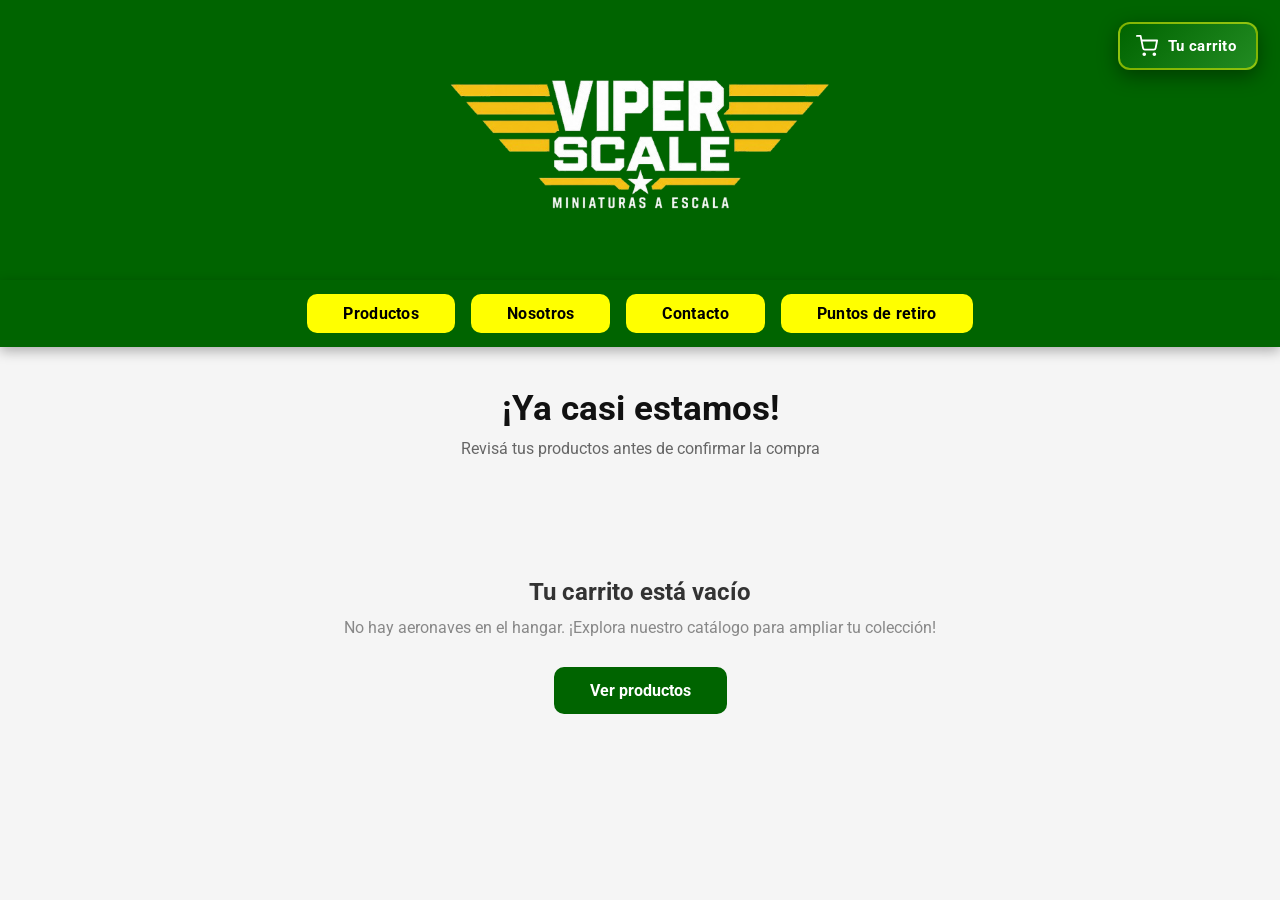
==== pages/carrito.html @ ac28af8d "funcion carrito agregada" ====
<!DOCTYPE html>
<html lang="es">

<head>
    <meta charset="UTF-8">
    <meta name="viewport" content="width=device-width, initial-scale=1.0">
    <title>Mi Carrito | Viper Scale</title>
    <meta name="description" content="Revisá los productos en tu carrito y confirmá tu compra en Viper Scale.">
    <link rel="stylesheet" href="../css/carrito.css">
    <style>
        @import url('https://fonts.googleapis.com/css2?family=Roboto:ital,wght@0,100..900;1,100..900&family=Sansation:ital,wght@0,300;0,400;0,700;1,300;1,400;1,700&display=swap');
    </style>
</head>

<body>
    <div class="logo-container">
        <a href="../index.html">
            <img src="../resources/viper-logo.png" alt="Viper Scale Logo" class="logo-header">
        </a>
    </div>

    <header class="header">
        <ul class="nav">
            <li><a href="productos.html">Productos</a></li>
            <li><a href="nosotros.html">Nosotros</a></li>
            <li><a href="contacto.html">Contacto</a></li>
            <li><a href="#">Puntos de retiro</a></li>
        </ul>
    </header>

    <section class="carrito-section">
        <h1 class="carrito-titulo">¡Ya casi estamos!</h1>
        <p class="carrito-subtitulo">Revisá tus productos antes de confirmar la compra</p>

        <div id="carrito-main"></div>
    </section>

    <script src="../js/carrito.js"></script>
    <script>
        /* ============================================================
           Lógica específica de la página del carrito
           ============================================================ */

        function renderizarCarrito() {
            let contenedor = document.getElementById("carrito-main");
            let carrito = obtenerCarrito();

            if (carrito.length === 0) {
                contenedor.innerHTML = `
                    <div class="carrito-vacio">
                        <h2>Tu carrito está vacío</h2>
                        <p>No hay aeronaves en el hangar. ¡Explora nuestro catálogo para ampliar tu colección!</p>
                        <a href="productos.html" class="btn-volver">Ver productos</a>
                    </div>
                `;
                return;
            }

            let itemsHTML = '';

            for (let i = 0; i < carrito.length; i++) {
                let item = carrito[i];
                let subtotal = item.precio * item.cantidad;

                itemsHTML += `
                    <div class="carrito-item" data-index="${i}">
                        <img src="${item.imagen}" alt="${item.nombre}" class="carrito-item-img">
                        <div class="carrito-item-info">
                            <span class="carrito-item-nombre">${item.nombre}</span>
                            <span class="carrito-item-detalle">${item.escala} · ${item.marca}</span>
                            <span class="carrito-item-precio-unitario">${formatearPrecio(item.precio)} c/u</span>
                        </div>
                        <div class="carrito-item-acciones">
                            <span class="carrito-item-subtotal">${formatearPrecio(subtotal)}</span>
                            <div class="cantidad-control">
                                <button class="cantidad-btn btn-menos" data-index="${i}">−</button>
                                <span class="cantidad-valor">${item.cantidad}</span>
                                <button class="cantidad-btn btn-mas" data-index="${i}">+</button>
                            </div>
                            <button class="btn-eliminar" data-index="${i}">Eliminar</button>
                        </div>
                    </div>
                `;
            }

            let totalProductos = calcularCantidadTotal();
            let totalPrecio = calcularTotal();

            contenedor.innerHTML = `
                <div class="carrito-contenido">
                    <div class="carrito-items">
                        ${itemsHTML}
                    </div>
                    <div class="carrito-resumen">
                        <h3 class="resumen-titulo">Resumen de compra</h3>
                        <div class="resumen-linea">
                            <span class="label">Productos (${totalProductos})</span>
                            <span class="valor">${formatearPrecio(totalPrecio)}</span>
                        </div>
                        <div class="resumen-linea">
                            <span class="label">Envío</span>
                            <span class="valor" style="color: white; font-weight: 700;">Gratis</span>
                        </div>
                        <div class="resumen-linea total">
                            <span class="label">Total</span>
                            <span class="valor">${formatearPrecio(totalPrecio)}</span>
                        </div>
                        <button class="btn-confirmar" id="btn-confirmar-compra">Confirmar compra</button>
                        <button class="btn-vaciar-carrito" id="btn-vaciar">Vaciar carrito</button>
                        <a href="productos.html" class="btn-seguir">← Seguir comprando</a>
                    </div>
                </div>
            `;

            conectarEventosCarrito();
        }

        function conectarEventosCarrito() {
            // Botones - (disminuir cantidad)
            let botonesMenos = document.querySelectorAll(".btn-menos");
            for (let btn of botonesMenos) {
                btn.addEventListener("click", function () {
                    let idx = parseInt(btn.getAttribute("data-index"));
                    let carrito = obtenerCarrito();
                    let nuevaCantidad = carrito[idx].cantidad - 1;
                    cambiarCantidad(idx, nuevaCantidad);
                    renderizarCarrito();
                    actualizarBadge();
                });
            }

            // Botones + (aumentar cantidad)
            let botonesMas = document.querySelectorAll(".btn-mas");
            for (let btn of botonesMas) {
                btn.addEventListener("click", function () {
                    let idx = parseInt(btn.getAttribute("data-index"));
                    let carrito = obtenerCarrito();
                    let nuevaCantidad = carrito[idx].cantidad + 1;
                    cambiarCantidad(idx, nuevaCantidad);
                    renderizarCarrito();
                    actualizarBadge();
                });
            }

            // Botones eliminar
            let botonesEliminar = document.querySelectorAll(".btn-eliminar");
            for (let btn of botonesEliminar) {
                btn.addEventListener("click", function () {
                    let idx = parseInt(btn.getAttribute("data-index"));
                    quitarDelCarrito(idx);
                    renderizarCarrito();
                    actualizarBadge();
                });
            }

            // Botón vaciar carrito
            let btnVaciar = document.getElementById("btn-vaciar");
            if (btnVaciar) {
                btnVaciar.addEventListener("click", function () {
                    vaciarCarrito();
                    renderizarCarrito();
                    actualizarBadge();
                });
            }

            // Botón confirmar compra
            let btnConfirmar = document.getElementById("btn-confirmar-compra");
            if (btnConfirmar) {
                btnConfirmar.addEventListener("click", function () {
                    mostrarModalConfirmacion();
                });
            }
        }

        function mostrarModalConfirmacion() {
            let total = calcularTotal();
            let cantidad = calcularCantidadTotal();

            let overlay = document.createElement("div");
            overlay.className = "modal-overlay";
            overlay.innerHTML = `
                <div class="modal-contenido">
                    <h2>¡Gracias por tu compra!</h2>
                    <p>Tu pedido de <strong>${cantidad} producto${cantidad !== 1 ? 's' : ''}</strong> fue registrado correctamente.</p>
                    <div class="modal-total">${formatearPrecio(total)}</div>
                    <p class="modal-nota">Esta compra es solo una demostración. No se procesa ningún cobro real.</p>
                    <button class="btn-modal-cerrar" id="btn-cerrar-modal">Cerrar</button>
                </div>
            `;

            document.body.appendChild(overlay);

            // Cerrar modal
            document.getElementById("btn-cerrar-modal").addEventListener("click", function () {
                overlay.style.animation = "fadeIn 0.25s ease-in reverse";
                setTimeout(function () {
                    overlay.remove();
                    vaciarCarrito();
                    renderizarCarrito();
                    actualizarBadge();
                }, 250);
            });

            // También cerrar al hacer click fuera del modal
            overlay.addEventListener("click", function (e) {
                if (e.target === overlay) {
                    overlay.style.animation = "fadeIn 0.25s ease-in reverse";
                    setTimeout(function () {
                        overlay.remove();
                        vaciarCarrito();
                        renderizarCarrito();
                        actualizarBadge();
                    }, 250);
                }
            });
        }

        // Inicialización de la página del carrito
        document.addEventListener("DOMContentLoaded", function () {
            renderizarCarrito();
        });
    </script>
</body>

</html>
---- css/carrito.css ----
@import url('https://fonts.googleapis.com/css2?family=Roboto:ital,wght@0,100..900;1,100..900&family=Sansation:ital,wght@0,300;0,400;0,700;1,300;1,400;1,700&display=swap');

* {
    box-sizing: border-box;
    margin: 0;
    padding: 0;
    font-family: 'Roboto', sans-serif;
}

body {
    background-color: #f5f5f5;
    min-height: 100vh;
}

img {
    max-width: 100%;
}


/* ── Logo ── */

.logo-container {
    text-align: center;
    padding: 0;
    background-color: darkgreen;
    display: flex;
    justify-content: center;
    align-items: center;
    overflow: hidden;
}

.logo-container img {
    height: 280px;
    width: auto;
    max-width: 700px;
    transition: transform 0.3s;
    image-rendering: -webkit-optimize-contrast;
    image-rendering: crisp-edges;
    display: block;
}

.logo-container img:hover {
    transform: scale(1.03);
}


/* ── Header / Nav ── */

.header {
    background-color: darkgreen;
    display: flex;
    justify-content: center;
    align-items: center;
    height: auto;
    padding: 14px 10%;
    text-align: center;
    box-shadow: 0 4px 12px rgba(0, 0, 0, 0.3);
    position: relative;
    z-index: 5;
}

.header .nav {
    list-style: none;
    display: flex;
    gap: 16px;
    align-items: center;
    padding: 0;
    margin: 0;
}

.header .nav li {
    display: inline-block;
    padding: 10px 36px;
    text-align: center;
    background-color: yellow;
    border-radius: 10px;
    transition: background-color 0.25s, transform 0.25s, box-shadow 0.25s;
}

.header .nav li:hover {
    background-color: black;
    transform: scale(1.1);
    box-shadow: 0 4px 14px rgba(0, 0, 0, 0.4);
}

.header .nav li a:hover {
    text-decoration: none;
    color: white;
}

.header .nav a {
    font-size: 1rem;
    color: black;
    font-family: "Roboto", sans-serif;
    font-weight: 700;
    text-decoration: none;
    letter-spacing: 0.3px;
}

.header .nav a:hover {
    color: white;
}


/* ── Carrito Section ── */

.carrito-section {
    max-width: 1100px;
    margin: 0 auto;
    padding: 40px 20px 80px;
}

.carrito-titulo {
    font-size: 2.2rem;
    color: #111;
    text-align: center;
    margin-bottom: 10px;
}

.carrito-subtitulo {
    text-align: center;
    color: #666;
    font-size: 1rem;
    margin-bottom: 40px;
}


/* ── Estado vacío ── */

.carrito-vacio {
    text-align: center;
    padding: 80px 20px;
    animation: fadeInUp 0.5s ease-out;
}

.carrito-vacio-icono {
    font-size: 4rem;
    margin-bottom: 20px;
    display: block;
    opacity: 0.5;
}

.carrito-vacio h2 {
    font-size: 1.5rem;
    color: #333;
    margin-bottom: 12px;
}

.carrito-vacio p {
    color: #888;
    margin-bottom: 30px;
    font-size: 1rem;
}

.btn-volver {
    display: inline-block;
    padding: 14px 36px;
    background-color: darkgreen;
    color: white;
    text-decoration: none;
    border-radius: 10px;
    font-weight: 700;
    font-size: 1rem;
    transition: background-color 0.3s, transform 0.2s, box-shadow 0.3s;
}

.btn-volver:hover {
    background-color: #004d00;
    transform: translateY(-2px);
    box-shadow: 0 6px 18px rgba(0, 100, 0, 0.35);
}


/* ── Contenedor principal (items + resumen) ── */

.carrito-contenido {
    display: grid;
    grid-template-columns: 1fr 360px;
    gap: 30px;
    align-items: start;
}


/* ── Lista de items ── */

.carrito-items {
    display: flex;
    flex-direction: column;
    gap: 16px;
}

.carrito-item {
    display: grid;
    grid-template-columns: 100px 1fr auto;
    gap: 20px;
    align-items: center;
    background-color: white;
    border-radius: 14px;
    padding: 16px 20px;
    box-shadow: 0 3px 12px rgba(0, 0, 0, 0.08);
    transition: transform 0.2s, box-shadow 0.2s;
    animation: fadeInUp 0.4s ease-out;
}

.carrito-item:hover {
    transform: translateY(-3px);
    box-shadow: 0 6px 20px rgba(0, 0, 0, 0.12);
}

.carrito-item-img {
    width: 100px;
    height: 75px;
    object-fit: cover;
    border-radius: 10px;
    background-color: #eee;
}

.carrito-item-info {
    display: flex;
    flex-direction: column;
    gap: 4px;
}

.carrito-item-nombre {
    font-size: 1.05rem;
    font-weight: 700;
    color: #111;
}

.carrito-item-detalle {
    font-size: 0.85rem;
    color: #777;
}

.carrito-item-precio-unitario {
    font-size: 0.9rem;
    color: darkgreen;
    font-weight: 600;
}

.carrito-item-acciones {
    display: flex;
    flex-direction: column;
    align-items: flex-end;
    gap: 10px;
}

.carrito-item-subtotal {
    font-size: 1.15rem;
    font-weight: 700;
    color: #111;
}

.cantidad-control {
    display: flex;
    align-items: center;
    gap: 0;
    border-radius: 8px;
    overflow: hidden;
    border: 2px solid #ddd;
}

.cantidad-btn {
    width: 34px;
    height: 34px;
    border: none;
    background-color: #f0f0f0;
    font-size: 1.1rem;
    font-weight: 700;
    cursor: pointer;
    transition: background-color 0.2s;
    display: flex;
    align-items: center;
    justify-content: center;
    color: #333;
}

.cantidad-btn:hover {
    background-color: darkgreen;
    color: white;
}

.cantidad-valor {
    width: 40px;
    text-align: center;
    font-weight: 700;
    font-size: 0.95rem;
    background-color: white;
    border: none;
    border-left: 2px solid #ddd;
    border-right: 2px solid #ddd;
    height: 34px;
    line-height: 34px;
}

.btn-eliminar {
    background: none;
    border: none;
    color: #cc3333;
    font-size: 0.85rem;
    cursor: pointer;
    font-weight: 600;
    transition: color 0.2s;
    padding: 4px 0;
}

.btn-eliminar:hover {
    color: #990000;
    text-decoration: underline;
}


/* ── Panel de resumen ── */

.carrito-resumen {
    background-color: darkgreen;
    border-radius: 16px;
    padding: 30px 25px;
    box-shadow: 0 4px 18px rgba(0, 0, 0, 0.1);
    position: sticky;
    top: 30px;
    animation: fadeInUp 0.5s ease-out;
}

.resumen-titulo {
    font-size: 1.3rem;
    font-weight: 700;
    color: white;
    margin-bottom: 24px;
    padding-bottom: 14px;
    border-bottom: 2px solid #f0f0f0;
}

.resumen-linea {
    display: flex;
    justify-content: space-between;
    align-items: center;
    padding: 10px 0;
    font-size: 0.95rem;
    color: white;
}

.resumen-linea.total {
    font-size: 1.25rem;
    font-weight: 900;
    color: white;
    padding-top: 16px;
    margin-top: 10px;
    border-top: 3px solid darkgreen;
}

.resumen-linea .label {
    font-weight: 500;
}

.resumen-linea .valor {
    font-weight: 700;
}

.btn-confirmar {
    display: block;
    width: 100%;
    padding: 16px;
    margin-top: 24px;
    background: linear-gradient(135deg, #ffee00, #ffee00b9);
    color: black;
    border: none;
    border-radius: 12px;
    font-size: 1.1rem;
    font-weight: 700;
    cursor: pointer;
    transition: transform 0.2s, box-shadow 0.3s;
    letter-spacing: 0.5px;
}

.btn-confirmar:hover {
    transform: translateY(-2px);
    box-shadow: 0 8px 25px rgba(0, 100, 0, 0.35);
}

.btn-confirmar:active {
    transform: translateY(0);
}

.btn-vaciar-carrito {
    display: block;
    width: 100%;
    padding: 12px;
    margin-top: 12px;
    background-color: #cc3333;
    color: white;
    border: 2px solid #cc3333;
    border-radius: 12px;
    font-size: 0.95rem;
    font-weight: 600;
    cursor: pointer;
    transition: transform 0.2s, box-shadow 0.3s;
}

.btn-vaciar-carrito:hover {
    transform: translateY(-2px);
    box-shadow: 0 8px 25px rgba(0, 100, 0, 0.35);
}

.btn-vaciar-carrito:active {
    transform: translateY(0);
}

.btn-seguir {
    display: block;
    width: 100%;
    text-align: center;
    padding: 12px;
    margin-top: 12px;
    color: white;
    text-decoration: none;
    font-weight: 600;
    font-size: 0.95rem;
    transition: color 0.2s;
}

.btn-seguir:hover {
    color: #004d00;
    text-decoration: underline;
}


/* ── Modal de confirmación ── */

.modal-overlay {
    position: fixed;
    top: 0;
    left: 0;
    width: 100%;
    height: 100%;
    background-color: rgba(0, 0, 0, 0.6);
    display: flex;
    align-items: center;
    justify-content: center;
    z-index: 10000;
    animation: fadeIn 0.3s ease-out;
    backdrop-filter: blur(4px);
}

.modal-contenido {
    background-color: white;
    border-radius: 20px;
    padding: 40px 36px;
    max-width: 460px;
    width: 90%;
    text-align: center;
    box-shadow: 0 20px 60px rgba(0, 0, 0, 0.3);
    animation: scaleIn 0.35s ease-out;
}

.modal-icono {
    font-size: 3.5rem;
    margin-bottom: 16px;
    display: block;
}

.modal-contenido h2 {
    font-size: 1.5rem;
    color: #111;
    margin-bottom: 10px;
}

.modal-contenido p {
    color: #666;
    font-size: 1rem;
    margin-bottom: 6px;
    line-height: 1.6;
}

.modal-total {
    font-size: 1.8rem;
    font-weight: 900;
    color: darkgreen;
    margin: 16px 0 24px;
}

.modal-nota {
    font-size: 0.8rem !important;
    color: #999 !important;
    font-style: italic;
}

.btn-modal-cerrar {
    display: inline-block;
    padding: 14px 40px;
    background: linear-gradient(135deg, #006400, #228B22);
    color: white;
    border: none;
    border-radius: 10px;
    font-size: 1rem;
    font-weight: 700;
    cursor: pointer;
    transition: transform 0.2s, box-shadow 0.3s;
    margin-top: 8px;
}

.btn-modal-cerrar:hover {
    transform: translateY(-2px);
    box-shadow: 0 6px 18px rgba(0, 100, 0, 0.35);
}


/* ── Animaciones ── */

@keyframes fadeIn {
    from {
        opacity: 0;
    }

    to {
        opacity: 1;
    }
}

@keyframes fadeInUp {
    from {
        opacity: 0;
        transform: translateY(20px);
    }

    to {
        opacity: 1;
        transform: translateY(0);
    }
}

@keyframes scaleIn {
    from {
        opacity: 0;
        transform: scale(0.85);
    }

    to {
        opacity: 1;
        transform: scale(1);
    }
}


/* ── Responsive: Tablet ── */

@media (max-width: 900px) {
    .carrito-contenido {
        grid-template-columns: 1fr;
    }

    .carrito-resumen {
        position: static;
    }
}

@media (max-width: 768px) {

    .logo-container img {
        height: 180px;
        max-width: 90%;
    }

    .header {
        padding: 12px 5%;
    }

    .header .nav {
        flex-wrap: wrap;
        justify-content: center;
        gap: 10px;
    }

    .header .nav li {
        padding: 8px 22px;
    }

    .header .nav a {
        font-size: 0.85rem;
    }

    .carrito-section {
        padding: 30px 15px 60px;
    }

    .carrito-titulo {
        font-size: 1.7rem;
    }

    .carrito-item {
        grid-template-columns: 80px 1fr;
        gap: 14px;
    }

    .carrito-item-acciones {
        grid-column: 1 / -1;
        flex-direction: row;
        justify-content: space-between;
        align-items: center;
    }
}


/* ── Responsive: Móvil ── */

@media (max-width: 480px) {

    .logo-container img {
        height: 140px;
        max-width: 85%;
    }

    .header {
        padding: 10px 4%;
    }

    .header .nav {
        flex-direction: column;
        gap: 8px;
        width: 100%;
    }

    .header .nav li {
        padding: 10px 0;
        width: 100%;
        border-radius: 8px;
    }

    .header .nav a {
        font-size: 0.9rem;
    }

    .carrito-section {
        padding: 20px 10px 50px;
    }

    .carrito-titulo {
        font-size: 1.4rem;
    }

    .carrito-item {
        grid-template-columns: 1fr;
        text-align: center;
    }

    .carrito-item-img {
        width: 100%;
        height: 120px;
        border-radius: 10px;
    }

    .carrito-item-acciones {
        flex-direction: column;
        align-items: center;
    }

    .carrito-resumen {
        padding: 24px 18px;
    }

    .modal-contenido {
        padding: 30px 24px;
    }
}
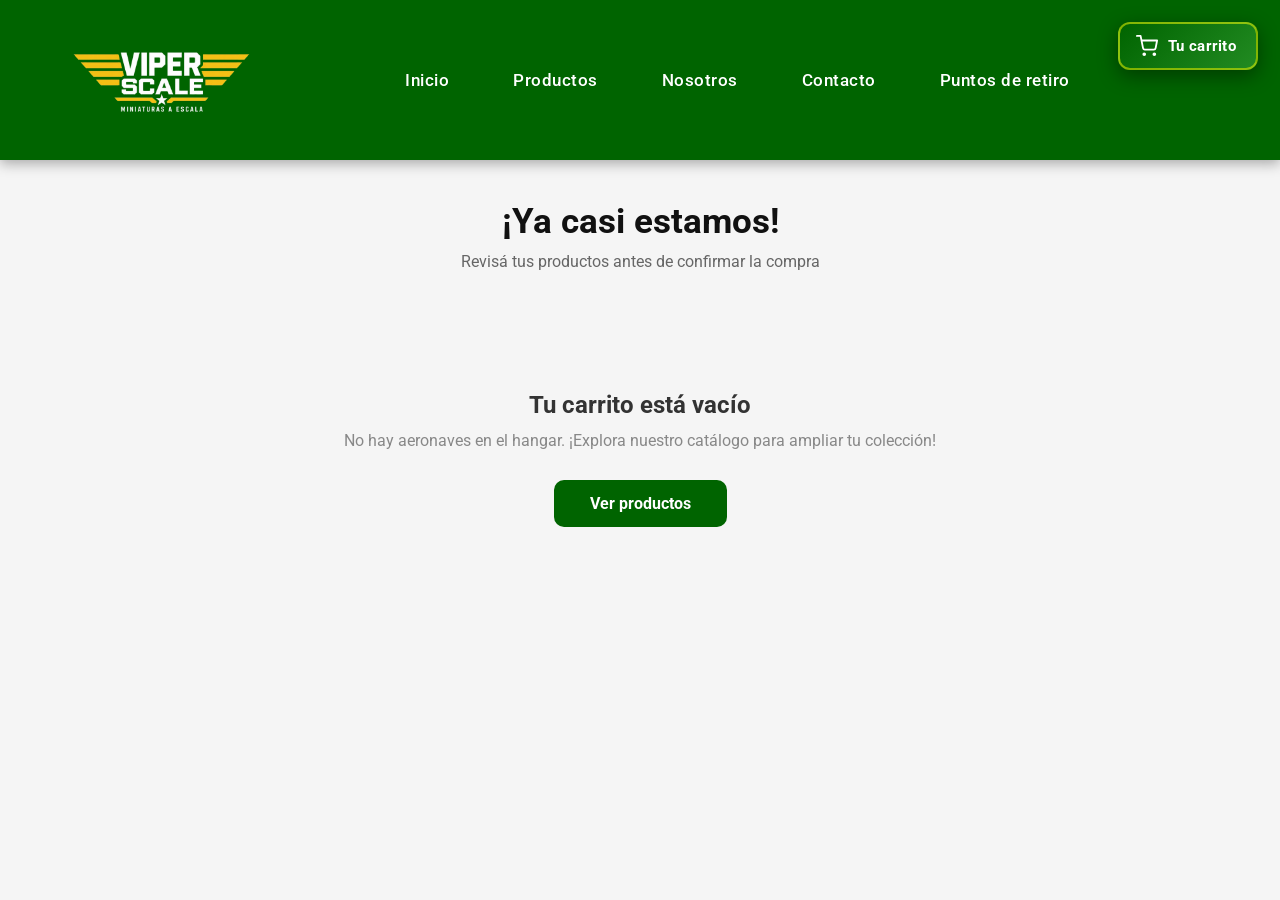
==== commit 7be0d0f4: "header corregido y responsive" ====
--- a/pages/carrito.html
+++ b/pages/carrito.html
@@ -13,20 +13,20 @@
 </head>
 
 <body>
-    <div class="logo-container">
-        <a href="../index.html">
-            <img src="../resources/viper-logo.png" alt="Viper Scale Logo" class="logo-header">
-        </a>
-    </div>
-
     <header class="header">
+        <div class="logo-container">
+            <img src="../resources/viper-logo.png" alt="Logo" class="logo-header">
+        </div>
+        <button class="menu-toggle" aria-label="Abrir menú">&#9776;</button>
         <ul class="nav">
-            <li><a href="productos.html">Productos</a></li>
-            <li><a href="nosotros.html">Nosotros</a></li>
-            <li><a href="contacto.html">Contacto</a></li>
+            <li><a href="../index.html">Inicio</a></li>
+            <li><a href="./productos.html">Productos</a></li>
+            <li><a href="#">Nosotros</a></li>
+            <li><a href="./contacto.html">Contacto</a></li>
             <li><a href="#">Puntos de retiro</a></li>
         </ul>
     </header>
+
 
     <section class="carrito-section">
         <h1 class="carrito-titulo">¡Ya casi estamos!</h1>
@@ -219,6 +219,15 @@
         document.addEventListener("DOMContentLoaded", function () {
             renderizarCarrito();
         });
+
+        // Mobile menu toggle
+        const menuToggle = document.querySelector('.menu-toggle');
+        const header = document.querySelector('.header');
+        if (menuToggle && header) {
+            menuToggle.addEventListener('click', () => {
+                header.classList.toggle('nav-open');
+            });
+        }
     </script>
 </body>
 
--- a/css/carrito.css
+++ b/css/carrito.css
@@ -18,21 +18,39 @@
 
 
 /* ── Logo ── */
+.header {
+    background-color: darkgreen;
+    display: flex;
+    justify-content: flex-start;
+    align-items: center;
+    height: auto;
+    padding: 15px 5%;
+    box-shadow: 0 4px 12px rgba(0, 0, 0, 0.3);
+    position: relative;
+    z-index: 5;
+}
+
+.header .header-logo {
+    cursor: pointer;
+}
+
+img {
+    max-width: 100%;
+}
+
 
 .logo-container {
-    text-align: center;
-    padding: 0;
-    background-color: darkgreen;
-    display: flex;
-    justify-content: center;
+    display: flex;
     align-items: center;
     overflow: hidden;
+    flex-shrink: 0;
+    position: relative;
+    z-index: 100;
 }
 
 .logo-container img {
-    height: 280px;
+    height: 130px;
     width: auto;
-    max-width: 700px;
     transition: transform 0.3s;
     image-rendering: -webkit-optimize-contrast;
     image-rendering: crisp-edges;
@@ -43,63 +61,57 @@
     transform: scale(1.03);
 }
 
-
-/* ── Header / Nav ── */
-
-.header {
-    background-color: darkgreen;
-    display: flex;
-    justify-content: center;
-    align-items: center;
-    height: auto;
-    padding: 14px 10%;
-    text-align: center;
-    box-shadow: 0 4px 12px rgba(0, 0, 0, 0.3);
-    position: relative;
-    z-index: 5;
-}
+.menu-toggle {
+    display: none;
+    background: none;
+    border: none;
+    color: white;
+    font-size: 2rem;
+    cursor: pointer;
+}
+
 
 .header .nav {
     list-style: none;
     display: flex;
-    gap: 16px;
+    gap: 32px;
     align-items: center;
     padding: 0;
-    margin: 0;
+    margin: 0 auto;
 }
 
 .header .nav li {
     display: inline-block;
-    padding: 10px 36px;
+    padding: 8px 16px;
     text-align: center;
-    background-color: yellow;
-    border-radius: 10px;
-    transition: background-color 0.25s, transform 0.25s, box-shadow 0.25s;
+    border-radius: 8px;
+    transition: all 0.3s ease;
 }
 
 .header .nav li:hover {
-    background-color: black;
-    transform: scale(1.1);
-    box-shadow: 0 4px 14px rgba(0, 0, 0, 0.4);
+    background-color: rgba(255, 255, 255, 0.15);
+    transform: translateY(-2px);
 }
 
 .header .nav li a:hover {
     text-decoration: none;
-    color: white;
+    color: #f1f1f1;
 }
 
 .header .nav a {
-    font-size: 1rem;
-    color: black;
+    font-size: 1.05rem;
+    color: white;
     font-family: "Roboto", sans-serif;
-    font-weight: 700;
+    font-weight: 500;
     text-decoration: none;
-    letter-spacing: 0.3px;
+    letter-spacing: 0.5px;
+    transition: color 0.3s ease;
 }
 
 .header .nav a:hover {
-    color: white;
-}
+    color: #f1f1f1;
+}
+
 
 
 /* ── Carrito Section ── */
@@ -555,28 +567,54 @@
 }
 
 @media (max-width: 768px) {
-
     .logo-container img {
-        height: 180px;
-        max-width: 90%;
+        height: 100px;
     }
 
     .header {
         padding: 12px 5%;
+        flex-direction: row;
+        justify-content: space-between;
+    }
+
+    .menu-toggle {
+        display: block;
+        position: relative;
+        z-index: 100;
     }
 
     .header .nav {
-        flex-wrap: wrap;
-        justify-content: center;
-        gap: 10px;
+        position: fixed;
+        top: 0;
+        left: 0;
+        width: 100vw;
+        height: 100vh;
+        background-color: darkgreen;
+        flex-direction: column;
+        align-items: flex-start;
+        padding: 140px 5% 20px 5%;
+        gap: 20px;
+        display: none;
+        z-index: 99;
+    }
+
+    .header.nav-open .nav {
+        display: flex;
     }
 
     .header .nav li {
-        padding: 8px 22px;
+        width: 100%;
+        text-align: left;
+        padding: 12px 16px;
     }
 
     .header .nav a {
-        font-size: 0.85rem;
+        font-size: 1.2rem;
+    }
+    
+    #carrito-flotante {
+        top: auto !important;
+        bottom: 22px !important;
     }
 
     .carrito-section {
@@ -604,30 +642,31 @@
 /* ── Responsive: Móvil ── */
 
 @media (max-width: 480px) {
-
     .logo-container img {
-        height: 140px;
-        max-width: 85%;
+        height: 80px;
     }
 
     .header {
         padding: 10px 4%;
+        flex-direction: row;
+        justify-content: space-between;
+    }
+
+    .menu-toggle {
+        display: block;
     }
 
     .header .nav {
-        flex-direction: column;
-        gap: 8px;
-        width: 100%;
+        padding: 120px 4% 20px 4%;
+        gap: 15px;
     }
 
     .header .nav li {
-        padding: 10px 0;
-        width: 100%;
-        border-radius: 8px;
+        padding: 10px 16px;
     }
 
     .header .nav a {
-        font-size: 0.9rem;
+        font-size: 0.95rem;
     }
 
     .carrito-section {
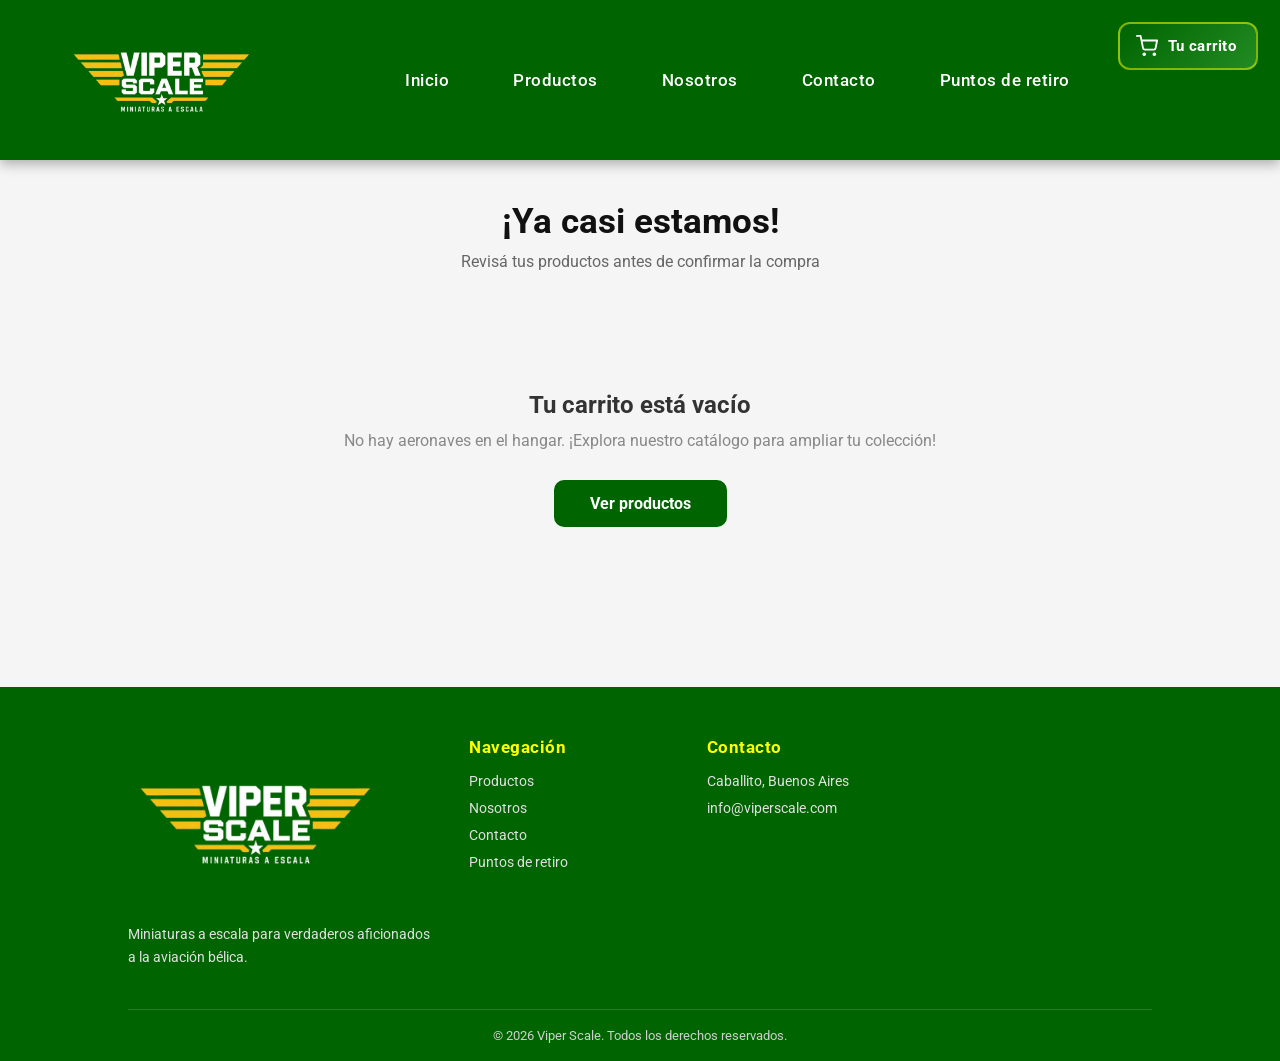
==== commit 865786c4: "Proyecto Finalizado" ====
--- a/pages/carrito.html
+++ b/pages/carrito.html
@@ -6,6 +6,7 @@
     <meta name="viewport" content="width=device-width, initial-scale=1.0">
     <title>Mi Carrito | Viper Scale</title>
     <meta name="description" content="Revisá los productos en tu carrito y confirmá tu compra en Viper Scale.">
+    <link rel="icon" href="../resources/vs-favicon.png">
     <link rel="stylesheet" href="../css/carrito.css">
     <style>
         @import url('https://fonts.googleapis.com/css2?family=Roboto:ital,wght@0,100..900;1,100..900&family=Sansation:ital,wght@0,300;0,400;0,700;1,300;1,400;1,700&display=swap');
@@ -21,9 +22,9 @@
         <ul class="nav">
             <li><a href="../index.html">Inicio</a></li>
             <li><a href="./productos.html">Productos</a></li>
-            <li><a href="#">Nosotros</a></li>
+            <li><a href="./nosotros.html">Nosotros</a></li>
             <li><a href="./contacto.html">Contacto</a></li>
-            <li><a href="#">Puntos de retiro</a></li>
+            <li><a href="./retiro.html">Puntos de retiro</a></li>
         </ul>
     </header>
 
@@ -230,5 +231,38 @@
         }
     </script>
 </body>
+<footer class="footer">
+    <div class="footer-content">
+        <div class="footer-col footer-brand">
+            <img src="../resources/viper-logo.png" alt="Viper Scale" class="footer-logo">
+            <p class="footer-tagline">Miniaturas a escala para verdaderos aficionados a la aviación bélica.</p>
+        </div>
+
+        <div class="footer-col">
+            <h4 class="footer-heading">Navegación</h4>
+            <ul class="footer-links">
+                <li><a href="./pages/productos.html">Productos</a></li>
+                <li><a href="./pages/nosotros.html">Nosotros</a></li>
+                <li><a href="./pages/contacto.html">Contacto</a></li>
+                <li><a href="./pages/retiro.html">Puntos de retiro</a></li>
+            </ul>
+        </div>
+
+        <div class="footer-col">
+            <h4 class="footer-heading">Contacto</h4>
+            <ul class="footer-links">
+                <li>Caballito, Buenos Aires</li>
+                <li><a href="mailto:info@viperscale.com">info@viperscale.com</a></li>
+
+            </ul>
+        </div>
+
+
+    </div>
+
+    <div class="footer-bottom">
+        <p>&copy; 2026 Viper Scale. Todos los derechos reservados.</p>
+    </div>
+</footer>
 
 </html>
--- a/css/carrito.css
+++ b/css/carrito.css
@@ -516,6 +516,124 @@
     box-shadow: 0 6px 18px rgba(0, 100, 0, 0.35);
 }
 
+.footer {
+    background-color: darkgreen;
+    color: white;
+    padding: 50px 10% 0;
+}
+
+.footer-content {
+    display: grid;
+    grid-template-columns: 1.5fr 1fr 1fr 1fr;
+    gap: 30px;
+    max-width: 1200px;
+    margin: 0 auto;
+    padding-bottom: 40px;
+}
+
+.footer-logo {
+    height: 170px;
+    width: auto;
+    margin-bottom: 12px;
+    image-rendering: crisp-edges;
+}
+
+.footer-tagline {
+    font-size: 0.9rem;
+    line-height: 1.6;
+    color: #e0e0e0;
+}
+
+.footer-heading {
+    font-size: 1.05rem;
+    font-weight: 700;
+    margin-bottom: 16px;
+    letter-spacing: 0.5px;
+    color: yellow;
+}
+
+.footer-links {
+    list-style: none;
+    display: flex;
+    flex-direction: column;
+    gap: 10px;
+}
+
+.footer-links li {
+    font-size: 0.9rem;
+    color: #e0e0e0;
+}
+
+.footer-links a {
+    color: #e0e0e0;
+    text-decoration: none;
+    transition: color 0.3s ease;
+}
+
+.footer-links a:hover {
+    color: yellow;
+}
+
+.footer-social {
+    display: flex;
+    gap: 12px;
+}
+
+.footer-social a {
+    display: flex;
+    align-items: center;
+    justify-content: center;
+    width: 38px;
+    height: 38px;
+    border-radius: 50%;
+    background-color: rgba(255, 255, 255, 0.15);
+    color: white;
+    text-decoration: none;
+    font-size: 0.75rem;
+    font-weight: bold;
+    transition: background-color 0.3s ease, transform 0.2s ease;
+}
+
+.footer-social a:hover {
+    background-color: yellow;
+    color: black;
+    transform: translateY(-3px);
+}
+
+.footer-bottom {
+    border-top: 1px solid rgba(255, 255, 255, 0.15);
+    text-align: center;
+    padding: 18px 0;
+}
+
+.footer-bottom p {
+    font-size: 0.8rem;
+    color: #cfcfcf;
+}
+
+@media (max-width: 768px) {
+    .footer {
+        padding: 40px 6% 0;
+    }
+
+    .footer-content {
+        grid-template-columns: repeat(2, 1fr);
+        gap: 30px;
+    }
+}
+
+@media (max-width: 480px) {
+    .footer-content {
+        grid-template-columns: 1fr;
+        gap: 25px;
+        text-align: center;
+    }
+
+    .footer-social {
+        justify-content: center;
+    }
+}
+
 
 /* ── Animaciones ── */
 
@@ -574,12 +692,13 @@
     .header {
         padding: 12px 5%;
         flex-direction: row;
-        justify-content: space-between;
+        justify-content: center;
     }
 
     .menu-toggle {
         display: block;
-        position: relative;
+        position: absolute;
+        right: 5%;
         z-index: 100;
     }
 
@@ -611,7 +730,7 @@
     .header .nav a {
         font-size: 1.2rem;
     }
-    
+
     #carrito-flotante {
         top: auto !important;
         bottom: 22px !important;
@@ -643,17 +762,19 @@
 
 @media (max-width: 480px) {
     .logo-container img {
-        height: 80px;
+        height: 100px;
     }
 
     .header {
         padding: 10px 4%;
         flex-direction: row;
-        justify-content: space-between;
+        justify-content: center;
     }
 
     .menu-toggle {
         display: block;
+        position: absolute;
+        right: 4%;
     }
 
     .header .nav {
